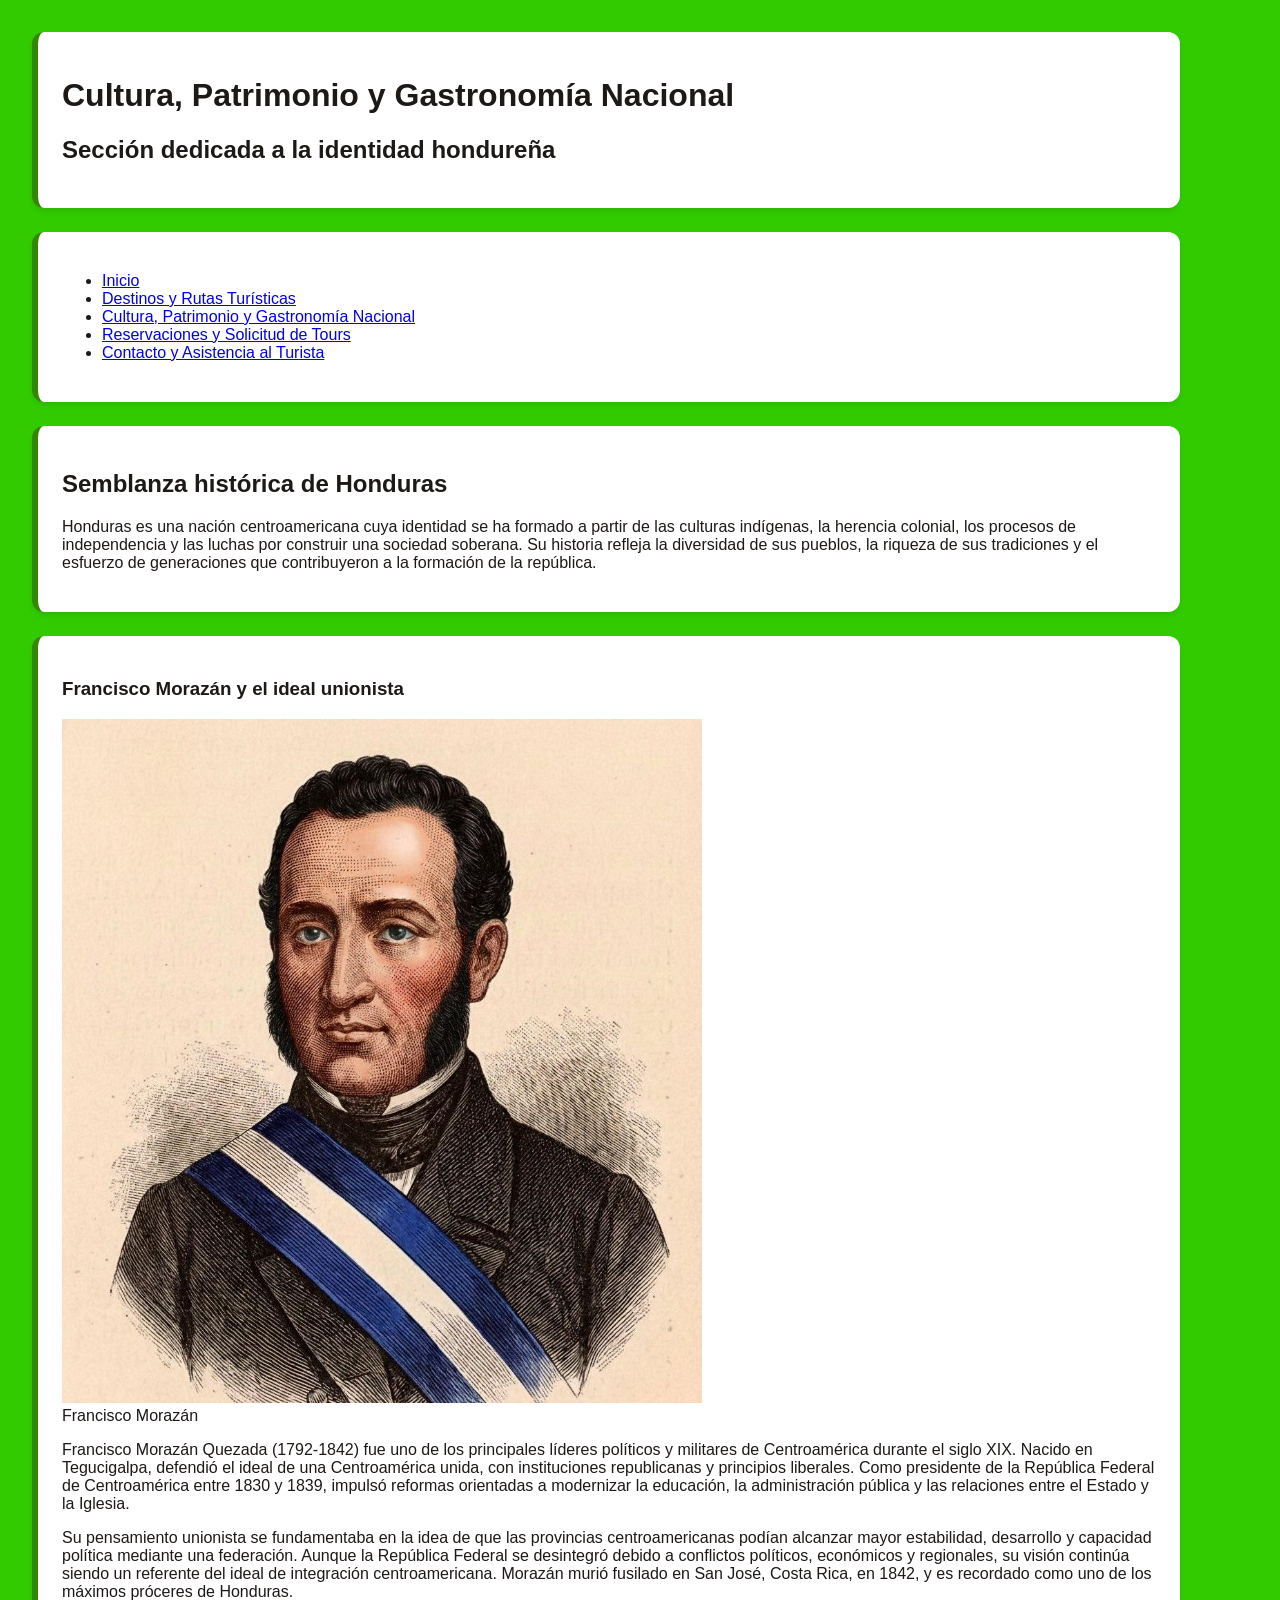
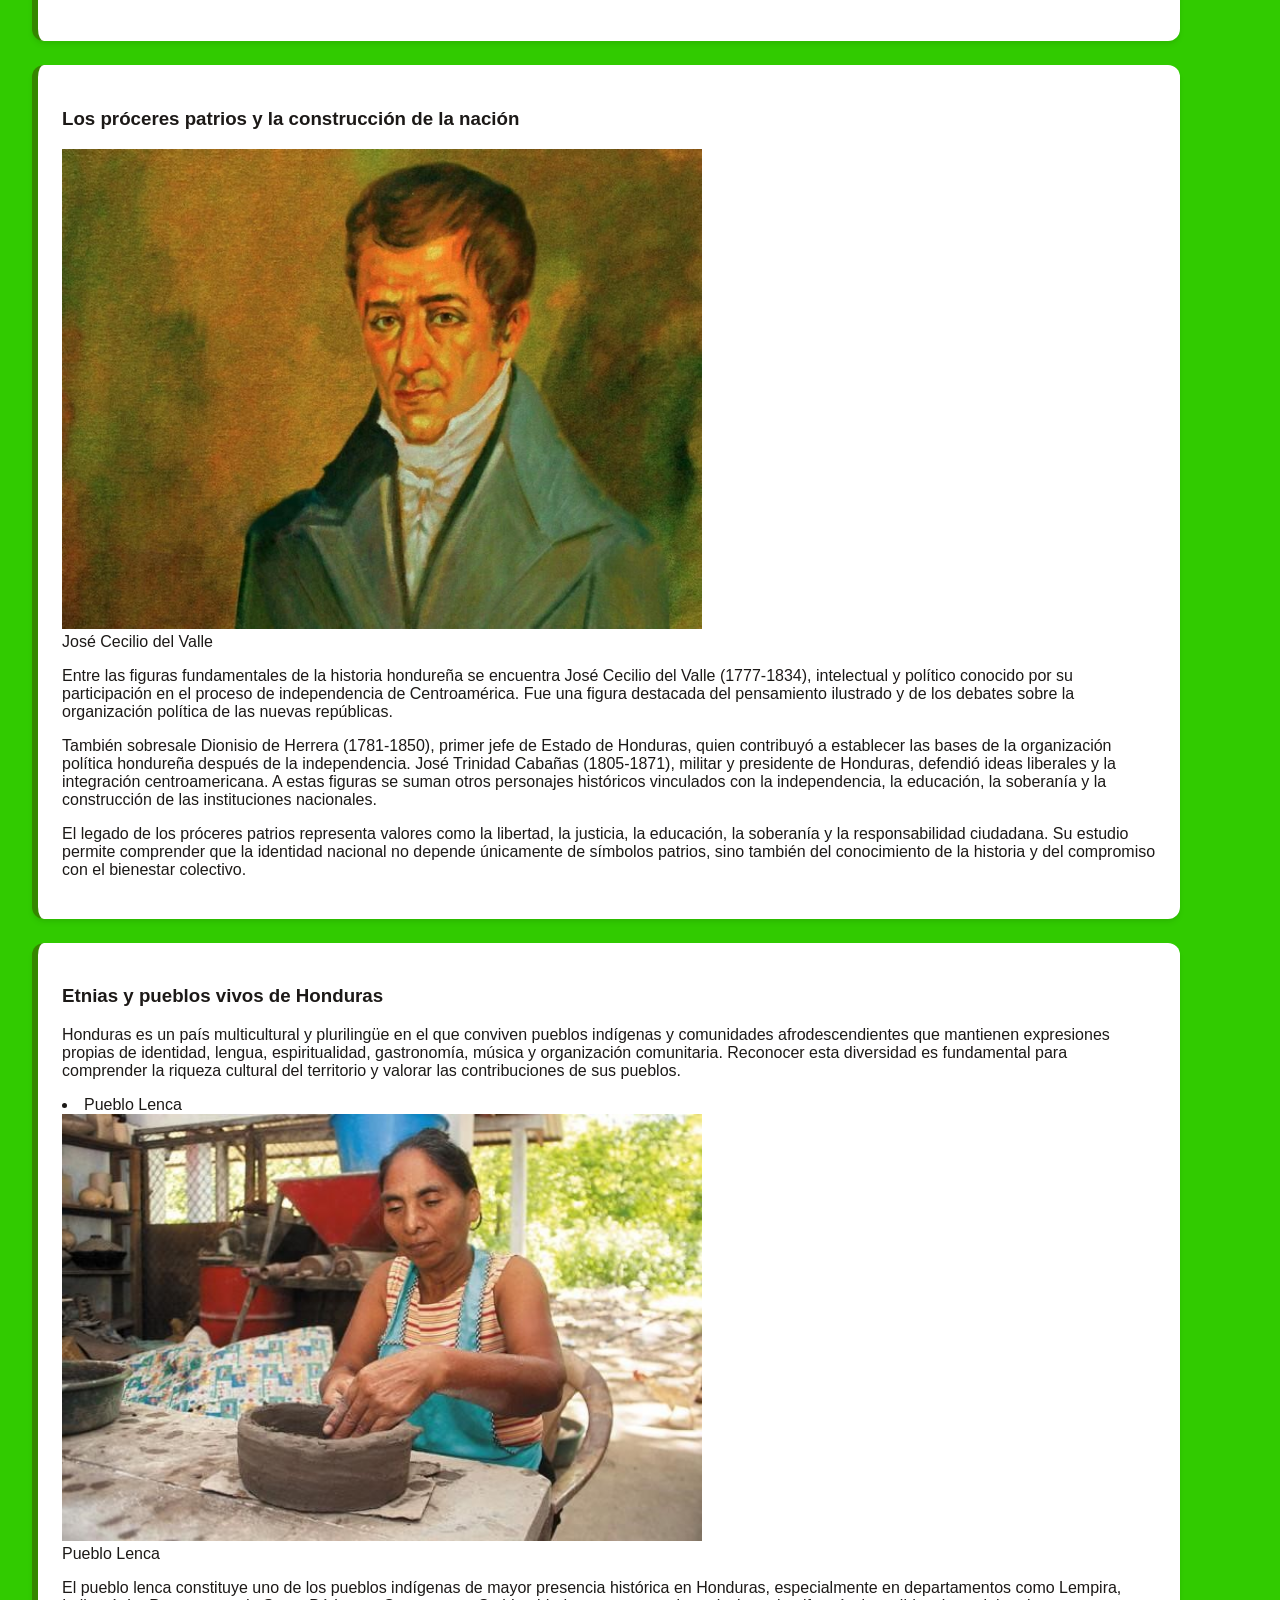
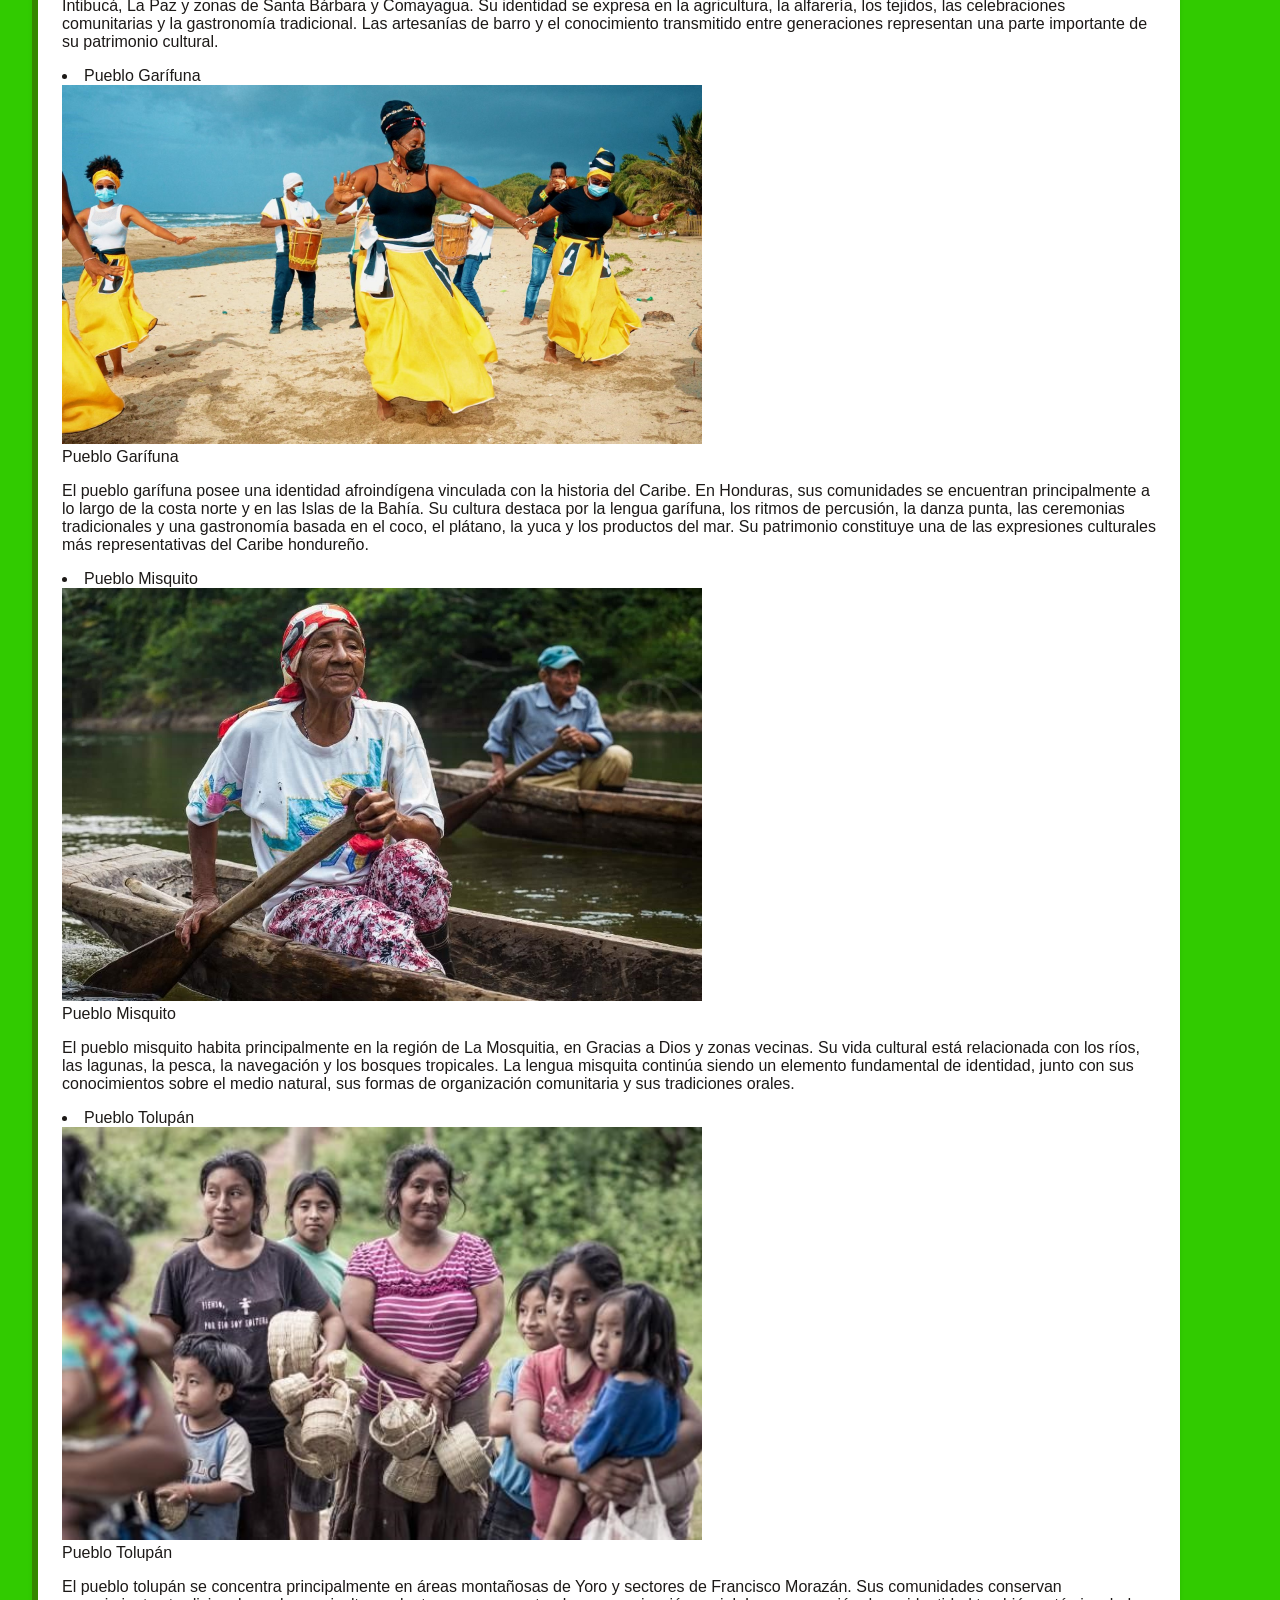
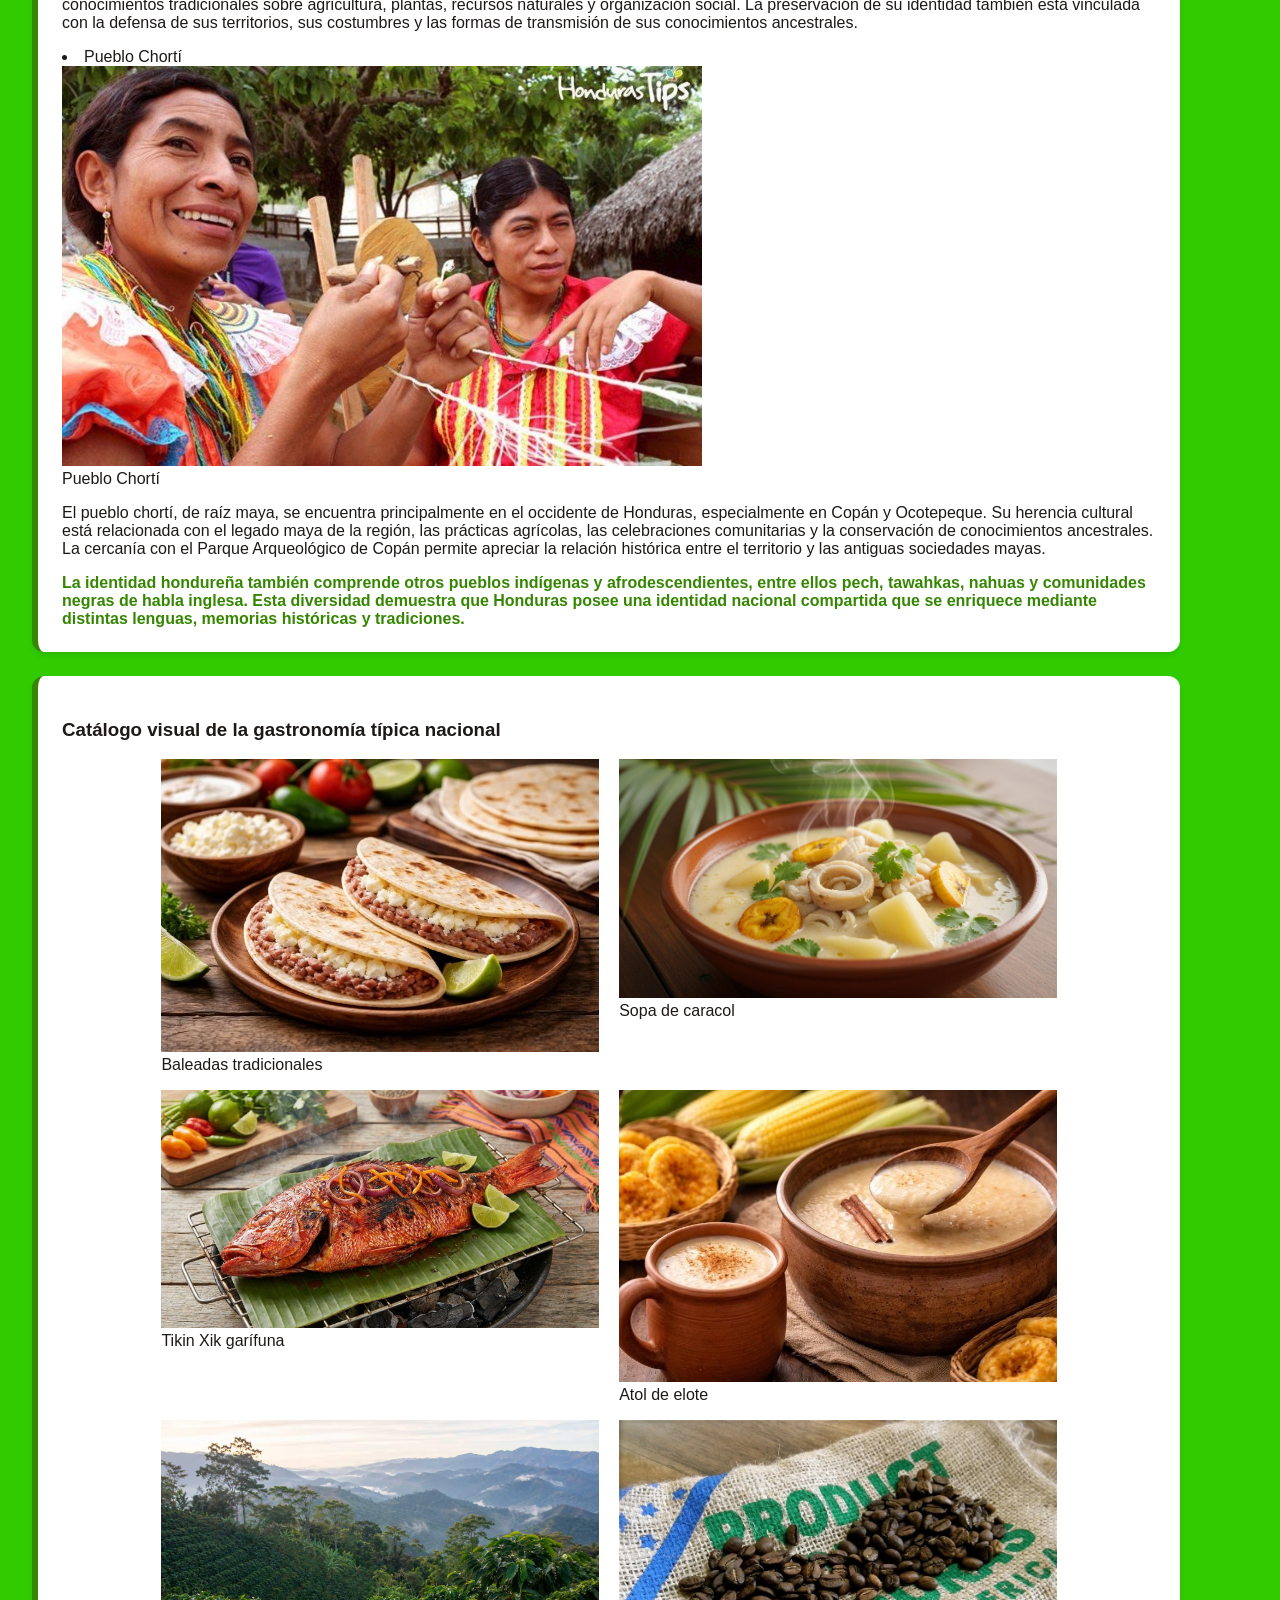
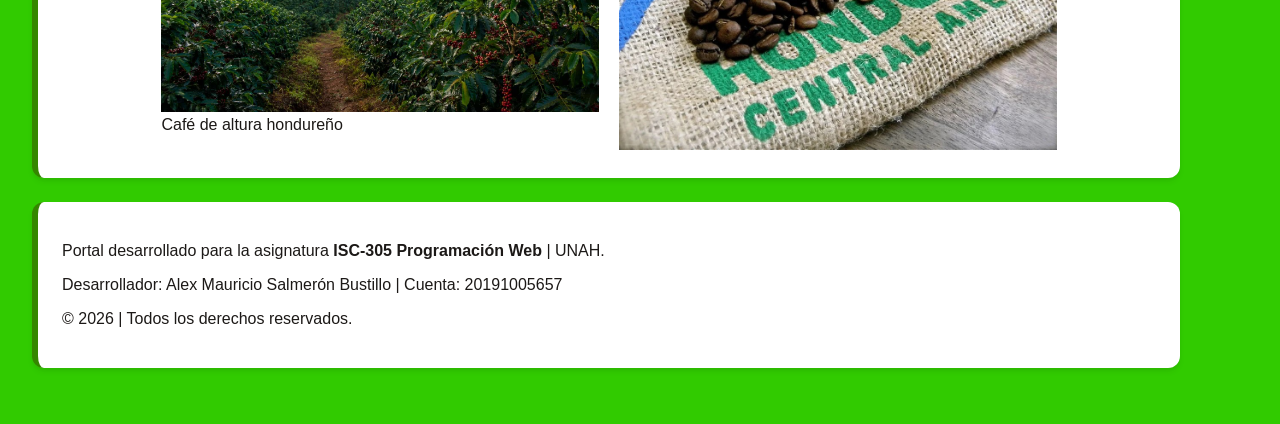
==== cultura.html @ fb7b16cd "Creación de la página cultura.html con todo su contenido;agregacion del estilo galeria, figure y fig" ====
<!DOCTYPE html>
<html lang="es">
    <head>
        <meta charset="UTF-8">
        <meta name="viewport" content="width=device-width, initial-scale=1.0">
        <title>Conoce tu Tierra</title>
        <link rel="stylesheet" href="css/estilo.css">
    </head>
    <body>
        <header class="tarjeta">
            <h1>Cultura, Patrimonio y Gastronomía Nacional</h1>
            <h2>Sección dedicada a la identidad hondureña</h2>
        </header>
        <nav class="tarjeta">
            <ul>
                <li><a href="index.html">Inicio</a></li>
                <li><a href="turismo.html">Destinos y Rutas Turísticas</a></li>
                <li><a href="cultura.html">Cultura, Patrimonio y Gastronomía Nacional</a></li>
                <li><a href="reservaciones.html">Reservaciones y Solicitud de Tours</a></li>
                <li><a href="asistencia.html">Contacto y Asistencia al Turista</a></li>
            </ul>
        </nav>
        <main>
            <section class="tarjeta">
                <h2>Semblanza histórica de Honduras</h2>
                <p>Honduras es una nación centroamericana cuya identidad se ha formado a partir de las culturas indígenas, la herencia colonial, los procesos de independencia y las luchas por construir una sociedad soberana. Su historia refleja la diversidad de sus pueblos, la riqueza de sus tradiciones y el esfuerzo de generaciones que contribuyeron a la formación de la república.</p>
            </section>
            <section class="tarjeta">
                <h3>Francisco Morazán y el ideal unionista</h3>
                <figure>
                    <img src="assets/morazan.jpg" alt="Francisco Morazán" class="img-size">
                    <figcaption>Francisco Morazán</figcaption>
                </figure>
                <p>
                    Francisco Morazán Quezada (1792-1842) fue uno de los principales líderes políticos y militares de Centroamérica durante el siglo XIX. Nacido en Tegucigalpa, defendió el ideal de una Centroamérica unida, con instituciones republicanas y principios liberales. Como presidente de la República Federal de Centroamérica entre 1830 y 1839, impulsó reformas orientadas a modernizar la educación, la administración pública y las relaciones entre el Estado y la Iglesia.
                </p>
                <p>
                    Su pensamiento unionista se fundamentaba en la idea de que las provincias centroamericanas podían alcanzar mayor estabilidad, desarrollo y capacidad política mediante una federación. Aunque la República Federal se desintegró debido a conflictos políticos, económicos y regionales, su visión continúa siendo un referente del ideal de integración centroamericana. Morazán murió fusilado en San José, Costa Rica, en 1842, y es recordado como uno de los máximos próceres de Honduras.
                </p>
            </section>
            <section class="tarjeta">
                <h3>Los próceres patrios y la construcción de la nación</h3>
                <figure>
                    <img src="assets/valle.jpg" alt="José Cecilio del Valle" class="img-size">
                    <figcaption>José Cecilio del Valle</figcaption>
                </figure>
                <p>
                    Entre las figuras fundamentales de la historia hondureña se encuentra José Cecilio del Valle (1777-1834), intelectual y político conocido por su participación en el proceso de independencia de Centroamérica. Fue una figura destacada del pensamiento ilustrado y de los debates sobre la organización política de las nuevas repúblicas.
                </p>
                <p>
                    También sobresale Dionisio de Herrera (1781-1850), primer jefe de Estado de Honduras, quien contribuyó a establecer las bases de la organización política hondureña después de la independencia. José Trinidad Cabañas (1805-1871), militar y presidente de Honduras, defendió ideas liberales y la integración centroamericana. A estas figuras se suman otros personajes históricos vinculados con la independencia, la educación, la soberanía y la construcción de las instituciones nacionales.
                </p>
                <p>
                    El legado de los próceres patrios representa valores como la libertad, la justicia, la educación, la soberanía y la responsabilidad ciudadana. Su estudio permite comprender que la identidad nacional no depende únicamente de símbolos patrios, sino también del conocimiento de la historia y del compromiso con el bienestar colectivo.
                </p>
            </section>
            <section class="tarjeta">
                <h3>Etnias y pueblos vivos de Honduras</h3>
                <p>
                    Honduras es un país multicultural y plurilingüe en el que conviven pueblos indígenas y comunidades afrodescendientes que mantienen expresiones propias de identidad, lengua, espiritualidad, gastronomía, música y organización comunitaria. Reconocer esta diversidad es fundamental para comprender la riqueza cultural del territorio y valorar las contribuciones de sus pueblos.
                </p>
                <li>Pueblo Lenca</li>
                <figure>
                    <img src="assets/lenca.jpg" alt="Pueblo Lenca" class="img-size">
                    <figcaption>Pueblo Lenca</figcaption>
                </figure>
                <p>
                    El pueblo lenca constituye uno de los pueblos indígenas de mayor presencia histórica en Honduras, especialmente en departamentos como Lempira, Intibucá, La Paz y zonas de Santa Bárbara y Comayagua. Su identidad se expresa en la agricultura, la alfarería, los tejidos, las celebraciones comunitarias y la gastronomía tradicional. Las artesanías de barro y el conocimiento transmitido entre generaciones representan una parte importante de su patrimonio cultural.
                </p>

                <li>Pueblo Garífuna</li>
                <figure>
                    <img src="assets/garifunas.jpg" alt="Pueblo Garífuna" class="img-size">
                    <figcaption>Pueblo Garífuna</figcaption>
                </figure>
                <p>
                    El pueblo garífuna posee una identidad afroindígena vinculada con la historia del Caribe. En Honduras, sus comunidades se encuentran principalmente a lo largo de la costa norte y en las Islas de la Bahía. Su cultura destaca por la lengua garífuna, los ritmos de percusión, la danza punta, las ceremonias tradicionales y una gastronomía basada en el coco, el plátano, la yuca y los productos del mar. Su patrimonio constituye una de las expresiones culturales más representativas del Caribe hondureño.
                </p>
                
                <li>Pueblo Misquito</li>
                <figure>
                    <img src="assets/misquitos.jpg" alt="Pueblo Misquito" class="img-size">
                    <figcaption>Pueblo Misquito</figcaption>
                </figure>
                <p>
                    El pueblo misquito habita principalmente en la región de La Mosquitia, en Gracias a Dios y zonas vecinas. Su vida cultural está relacionada con los ríos, las lagunas, la pesca, la navegación y los bosques tropicales. La lengua misquita continúa siendo un elemento fundamental de identidad, junto con sus conocimientos sobre el medio natural, sus formas de organización comunitaria y sus tradiciones orales.
                </p>

                <li>Pueblo Tolupán</li>
                <figure>
                    <img src="assets/tolupan.jpg" alt="Pueblo Tolupán" class="img-size">
                    <figcaption>Pueblo Tolupán</figcaption>
                </figure>
                <p>
                    El pueblo tolupán se concentra principalmente en áreas montañosas de Yoro y sectores de Francisco Morazán. Sus comunidades conservan conocimientos tradicionales sobre agricultura, plantas, recursos naturales y organización social. La preservación de su identidad también está vinculada con la defensa de sus territorios, sus costumbres y las formas de transmisión de sus conocimientos ancestrales.
                </p>

                <li>Pueblo Chortí</li>
                <figure>
                    <img src="assets/chorti.jpg" alt="Pueblo Chortí" class="img-size">
                    <figcaption>Pueblo Chortí</figcaption>
                </figure>
                <p>
                    El pueblo chortí, de raíz maya, se encuentra principalmente en el occidente de Honduras, especialmente en Copán y Ocotepeque. Su herencia cultural está relacionada con el legado maya de la región, las prácticas agrícolas, las celebraciones comunitarias y la conservación de conocimientos ancestrales. La cercanía con el Parque Arqueológico de Copán permite apreciar la relación histórica entre el territorio y las antiguas sociedades mayas.
                </p>
                <span class="etiqueta">La identidad hondureña también comprende otros pueblos indígenas y afrodescendientes, entre ellos pech, tawahkas, nahuas y comunidades negras de habla inglesa. Esta diversidad demuestra que Honduras posee una identidad nacional compartida que se enriquece mediante distintas lenguas, memorias históricas y tradiciones.</span>
            </section>
            <section class="tarjeta">
                <h3>Catálogo visual de la gastronomía típica nacional</h3>
                <section class="galeria">
                    <figure>
                        <img src="assets/baleada.jpg" alt="Baleadas tradicionales" >
                        <figcaption>Baleadas tradicionales</figcaption>
                    </figure>
                    <figure>
                        <img src="assets/sopa-caracol.jpg" alt="Sopa de caracol" >
                        <figcaption>Sopa de caracol</figcaption>
                    </figure>
                </section>
                <p>

                </p>
                <section class="galeria">
                    <figure>
                        <img src="assets/tikin-xik.jpg" alt="Tikin Xik garífuna" >
                        <figcaption>Tikin Xik garífuna</figcaption>
                    </figure>
                    <figure>
                        <img src="assets/atol.jpg" alt="Atol de elote" >
                        <figcaption>Atol de elote</figcaption>
                    </figure>
                </section>
                <p>

                </p>
                <section class="galeria">
                    <figure>
                        <img src="assets/cafe.jpg" alt="Café de altura hondureño" >
                        <figcaption>Café de altura hondureño</figcaption>
                    </figure>
                    <figure>
                        <img src="assets/cafe2.jpg" alt="Café de altura hondureño" >
                    </figure>
                </section>
                
                

            </section>
        </main>
         <footer class="tarjeta">
            <p>Portal desarrollado para la asignatura <strong>ISC-305 Programación Web</strong> | UNAH.</p>
            <p>Desarrollador: Alex Mauricio Salmerón Bustillo | Cuenta: 20191005657</p>
            <p>&copy; 2026 | Todos los derechos reservados.</p>
        </footer>
    </body>
<html>
---- css/estilo.css ----
:root {
    --color-primario: #358600;
    --color-acento: #CFFCFF;
    --color-fondo: #31cb00;
    --color-texto: #1c1917;        /* Carbón oscuro para máxima legibilidad según WCAG */
    --radio-platillo: 12px;        /* Curvatura de esquinas en tarjetas */
    --espaciado: 1.5rem;           /* 24px relativos (1.5 x 16px base) */
}

body {
    background-color: var(--color-fondo);
    color: var(--color-texto);
    font-family: 'Inter', -apple-system, BlinkMacSystemFont, sans-serif;
    margin: 0;
    padding: 2rem;
}

.tarjeta{
    background-color: #ffffff;
    border-radius: var(--radio-platillo);
    padding: var(--espaciado);
    box-shadow: 0 4px 6px -1px rgba(0, 0, 0, 0.08), 0 2px 4px -1px rgba(0, 0, 0, 0.04);
    border-left: 6px solid var(--color-primario);
    max-width: 90%;
    margin-bottom: 1.5rem;
}
.btn-articulo {
    background-color: var(--color-primario);
    color: #ffffff;
    border: 2px solid var(--color-acento);
    padding: 0.75rem 1.5rem;
    border-radius: 6px;
    font-size: 1rem;
    font-weight: 600;
    cursor: pointer;
    transition: all 0.25s ease-in-out;
}

.btn-articulo:hover {
    background-color: var(--color-acento);
    color: #000000;
    transform: translateY(-2px);
    box-shadow: 0 6px 12px rgba(245, 158, 11, 0.35);
}

.etiqueta{
    font-weight: 800;
    color: var(--color-primario);
    margin: 1rem 0;
}
.img-size{
    width: 50vw;
    height: auto;
}

.tabla {
    width: 80vw;
    table-layout: fixed;
}
td{
    text-align: center;
}

.galeria {
    display: flex;
    justify-content: center;
    gap: 20px;
}

figure {
    width: 40%;
    margin: 0;
}

figure img {
    width: 100%;
    height: auto;
}
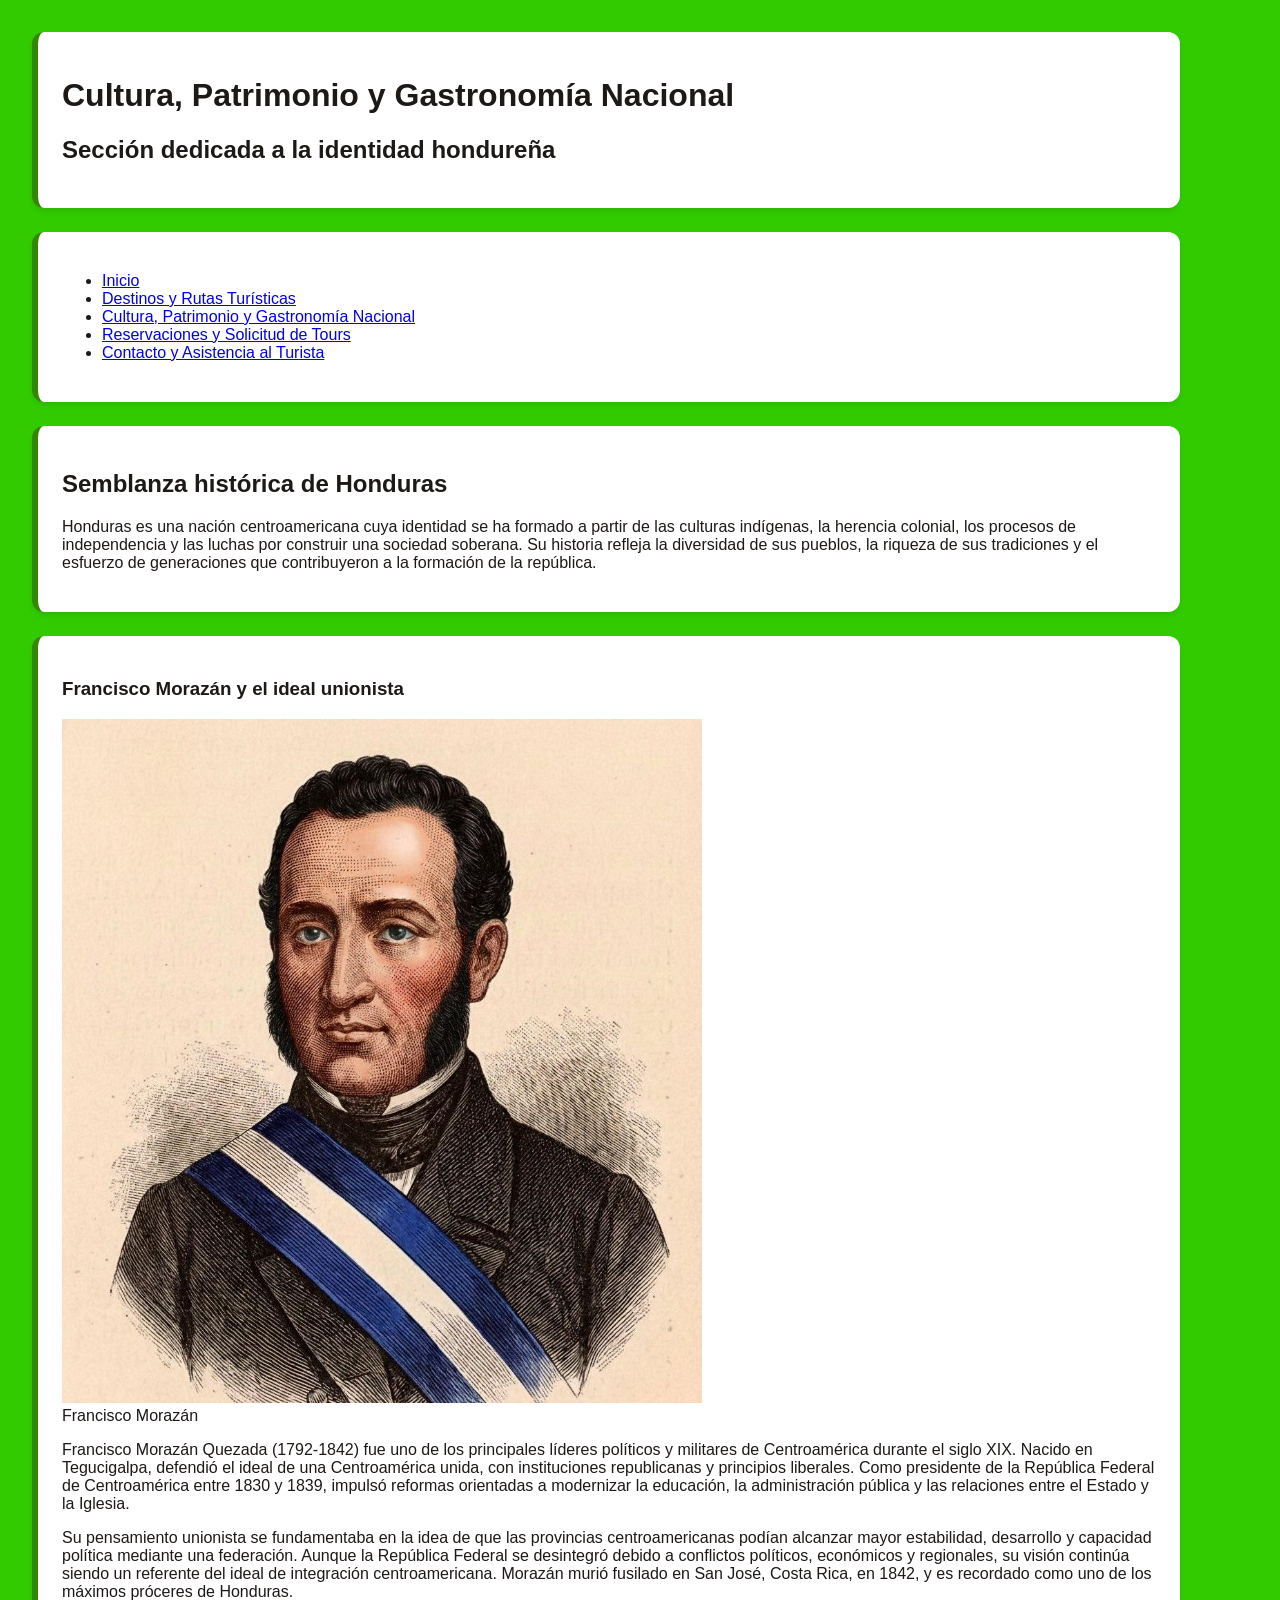
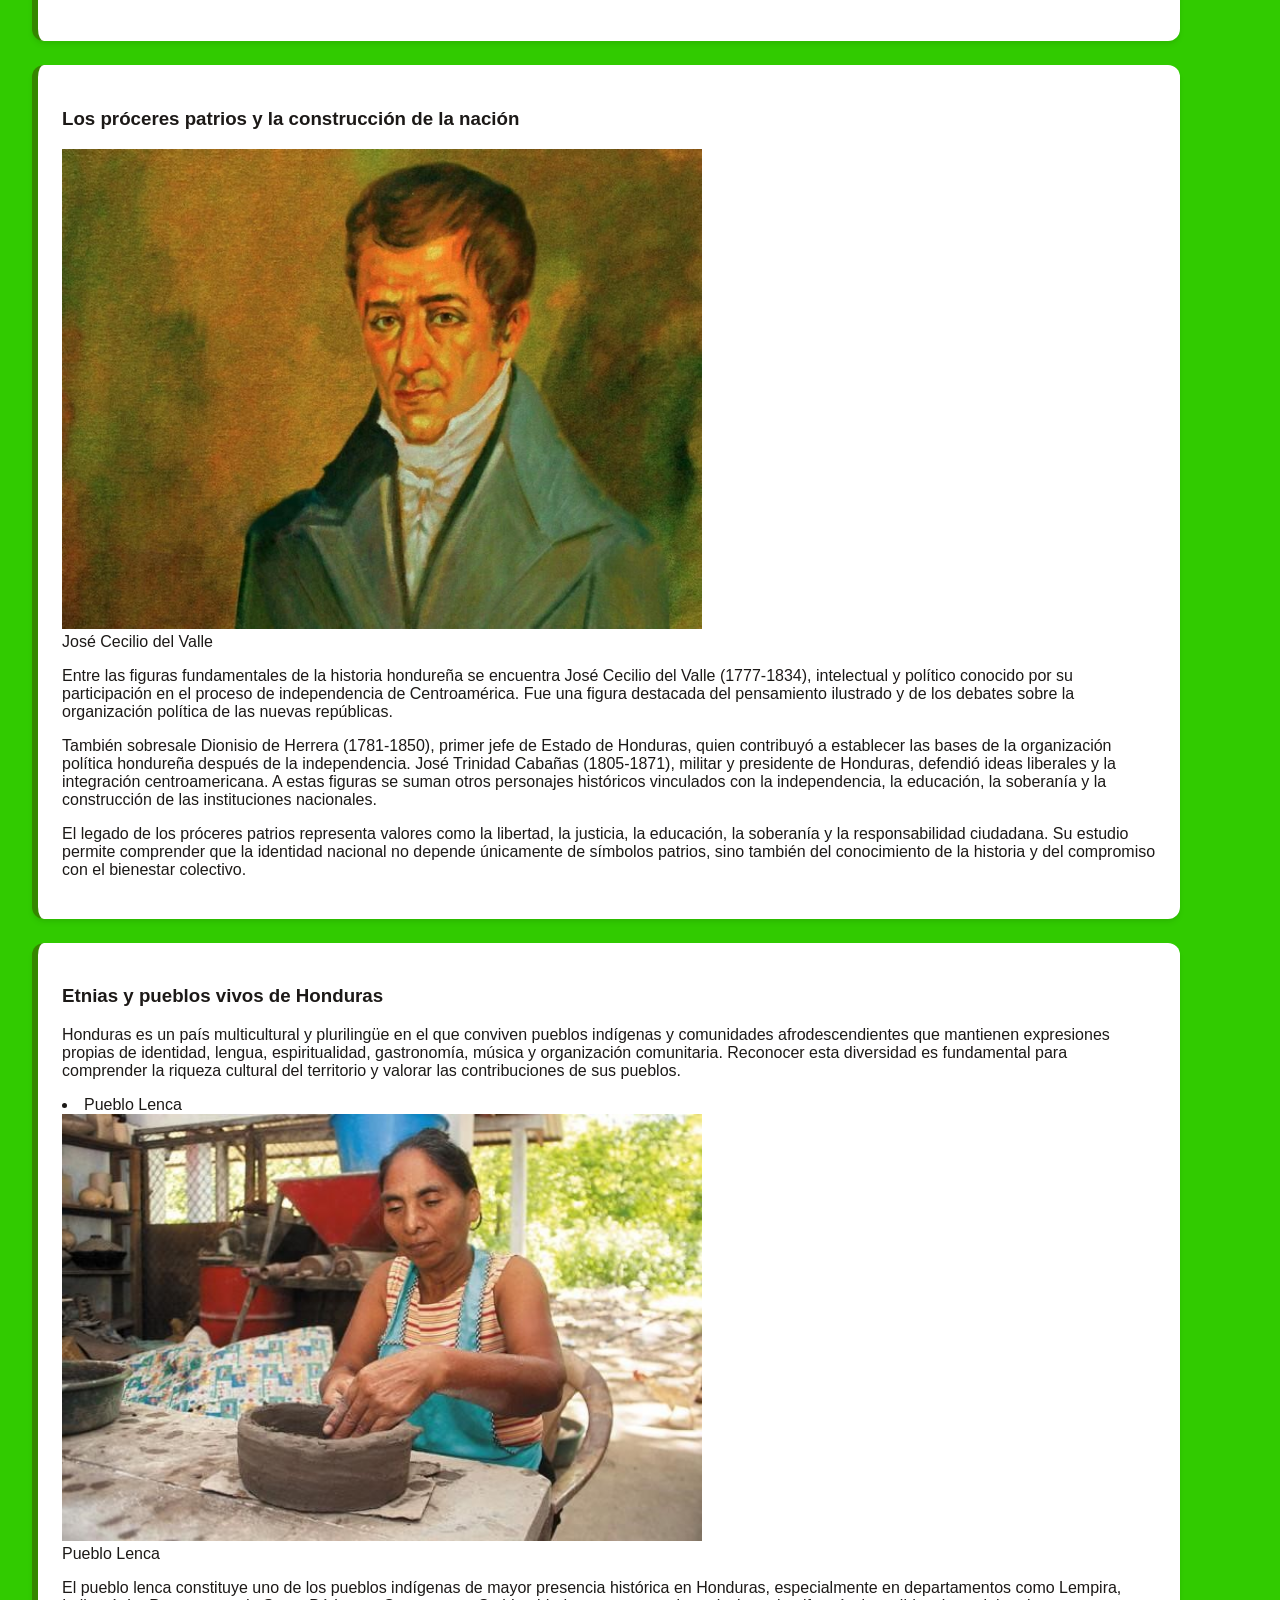
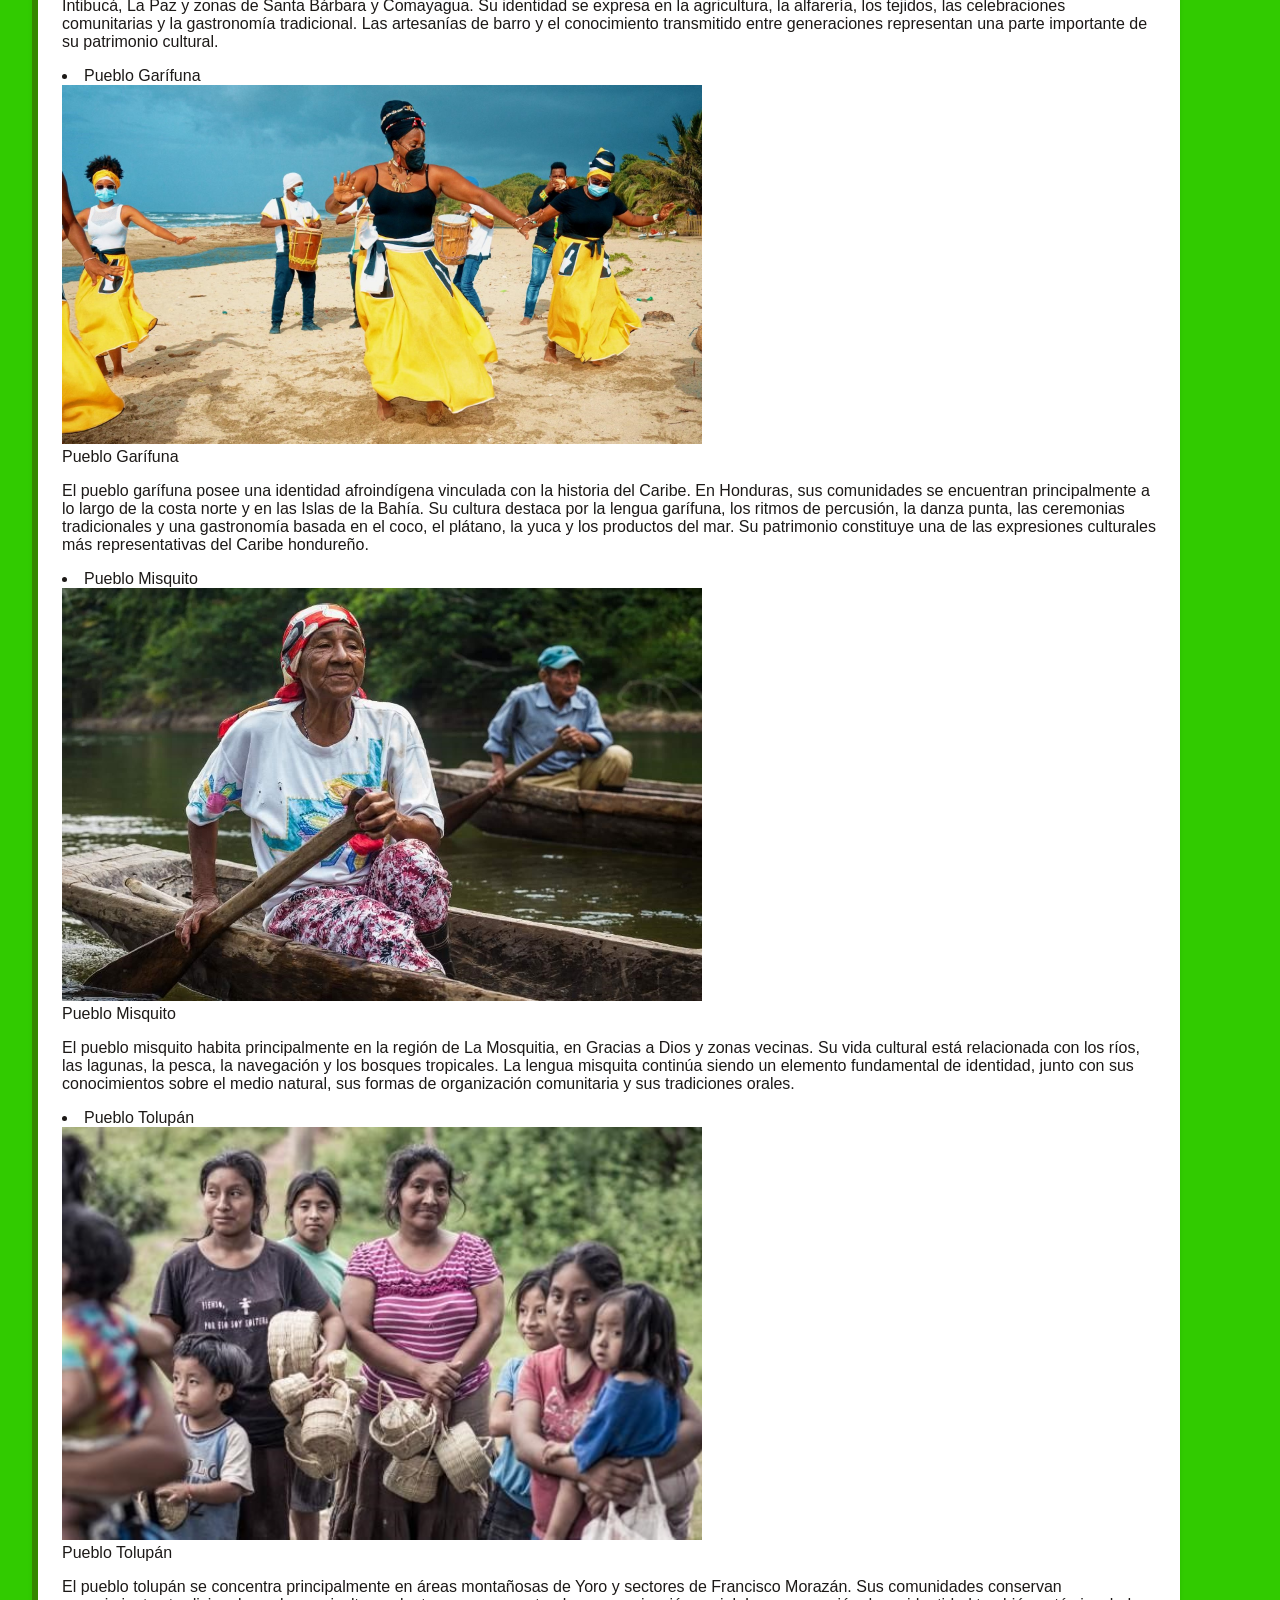
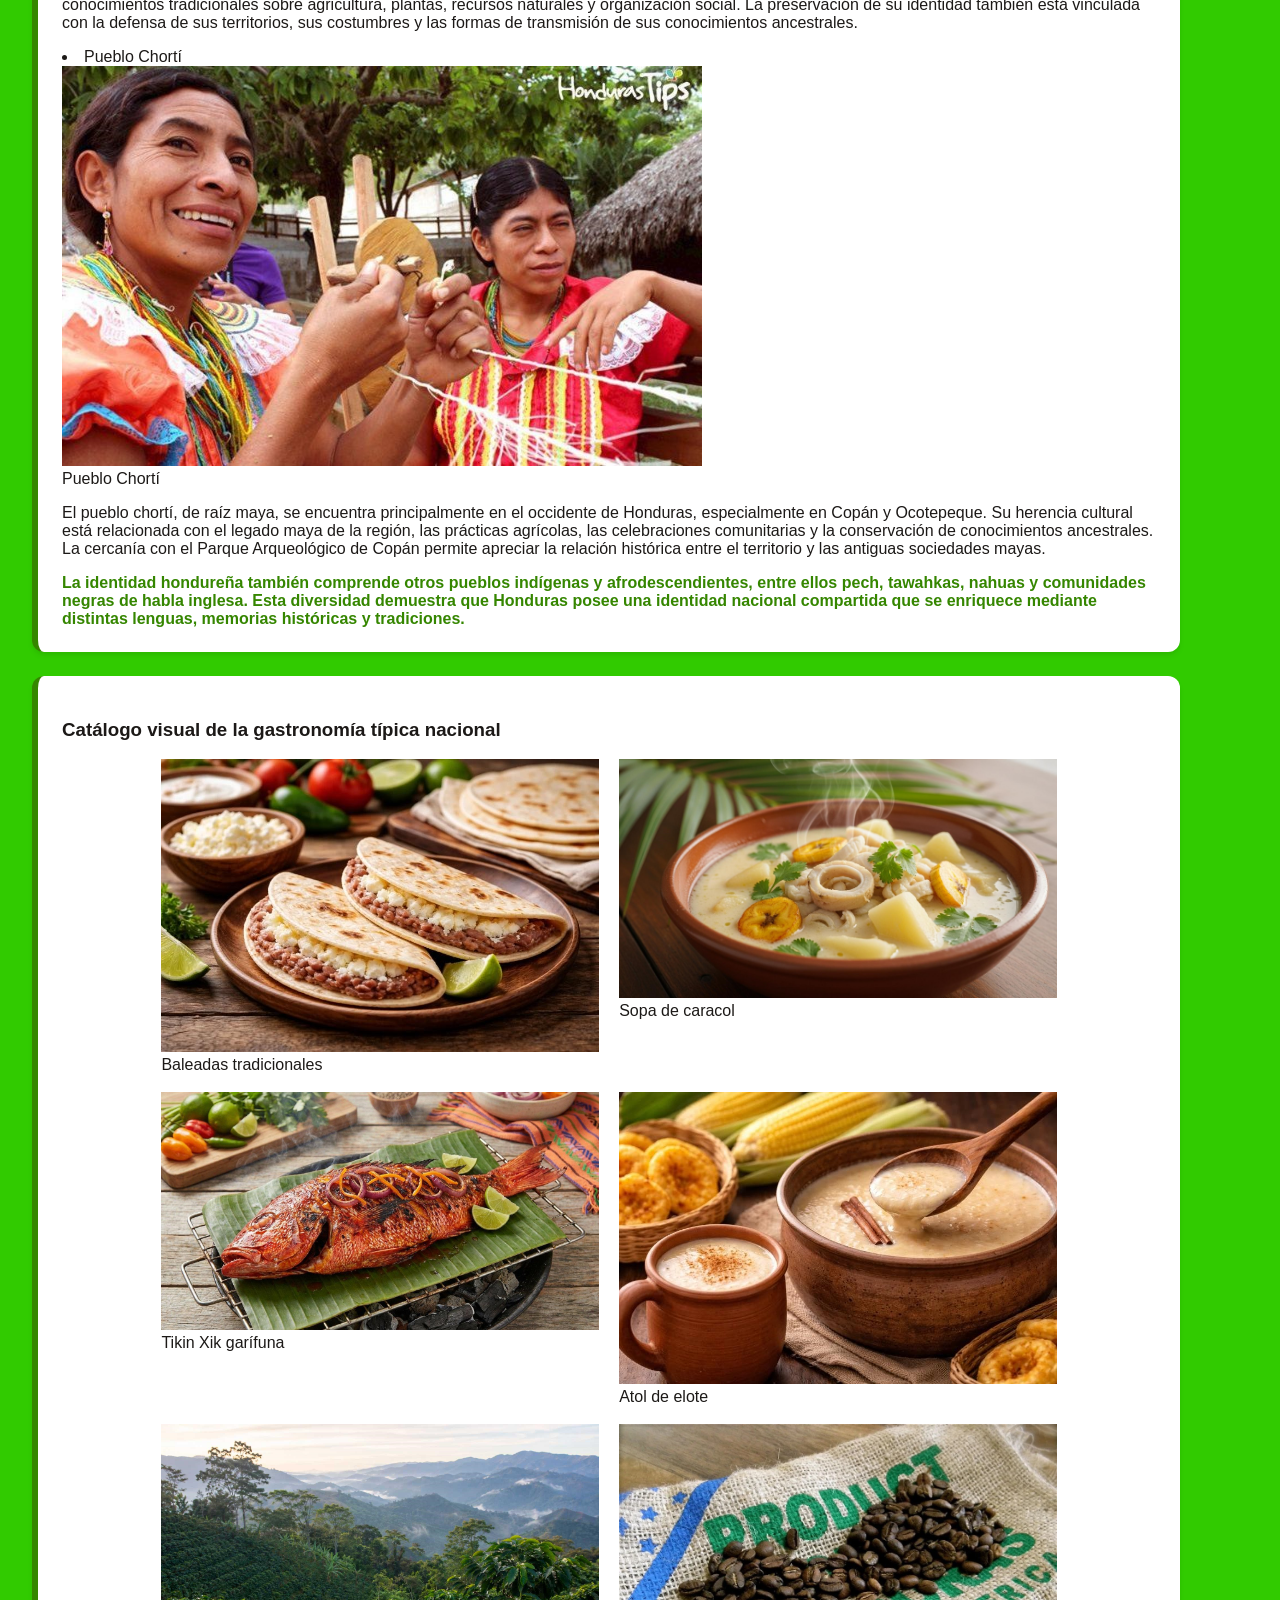
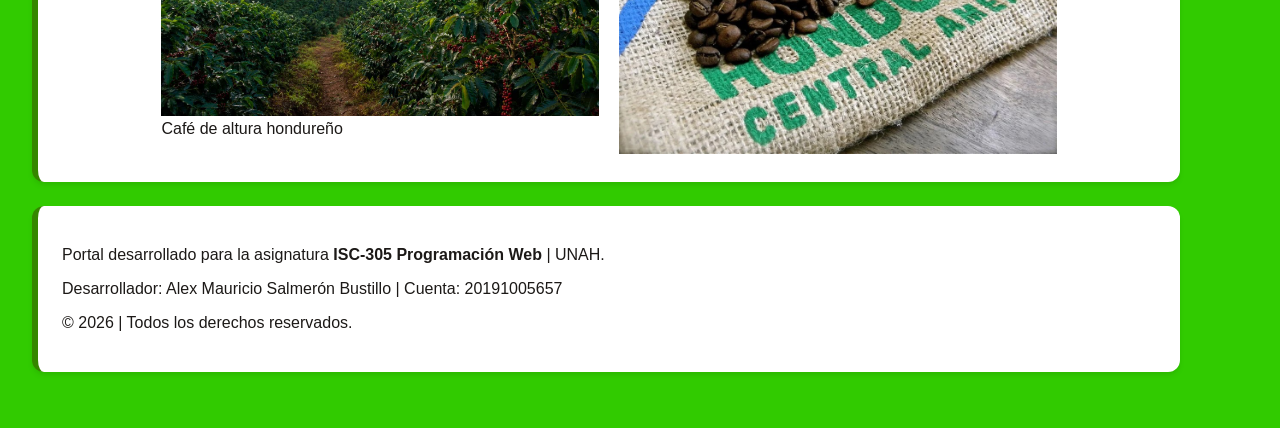
==== commit dbc6a97b: "Creación de la página reservaciones.html con todo su contenido; correccion de clases de imagen en cu" ====
--- a/cultura.html
+++ b/cultura.html
@@ -117,9 +117,7 @@
                         <figcaption>Sopa de caracol</figcaption>
                     </figure>
                 </section>
-                <p>
-
-                </p>
+                <br>
                 <section class="galeria">
                     <figure>
                         <img src="assets/tikin-xik.jpg" alt="Tikin Xik garífuna" >
@@ -130,9 +128,7 @@
                         <figcaption>Atol de elote</figcaption>
                     </figure>
                 </section>
-                <p>
-
-                </p>
+                <br>
                 <section class="galeria">
                     <figure>
                         <img src="assets/cafe.jpg" alt="Café de altura hondureño" >
